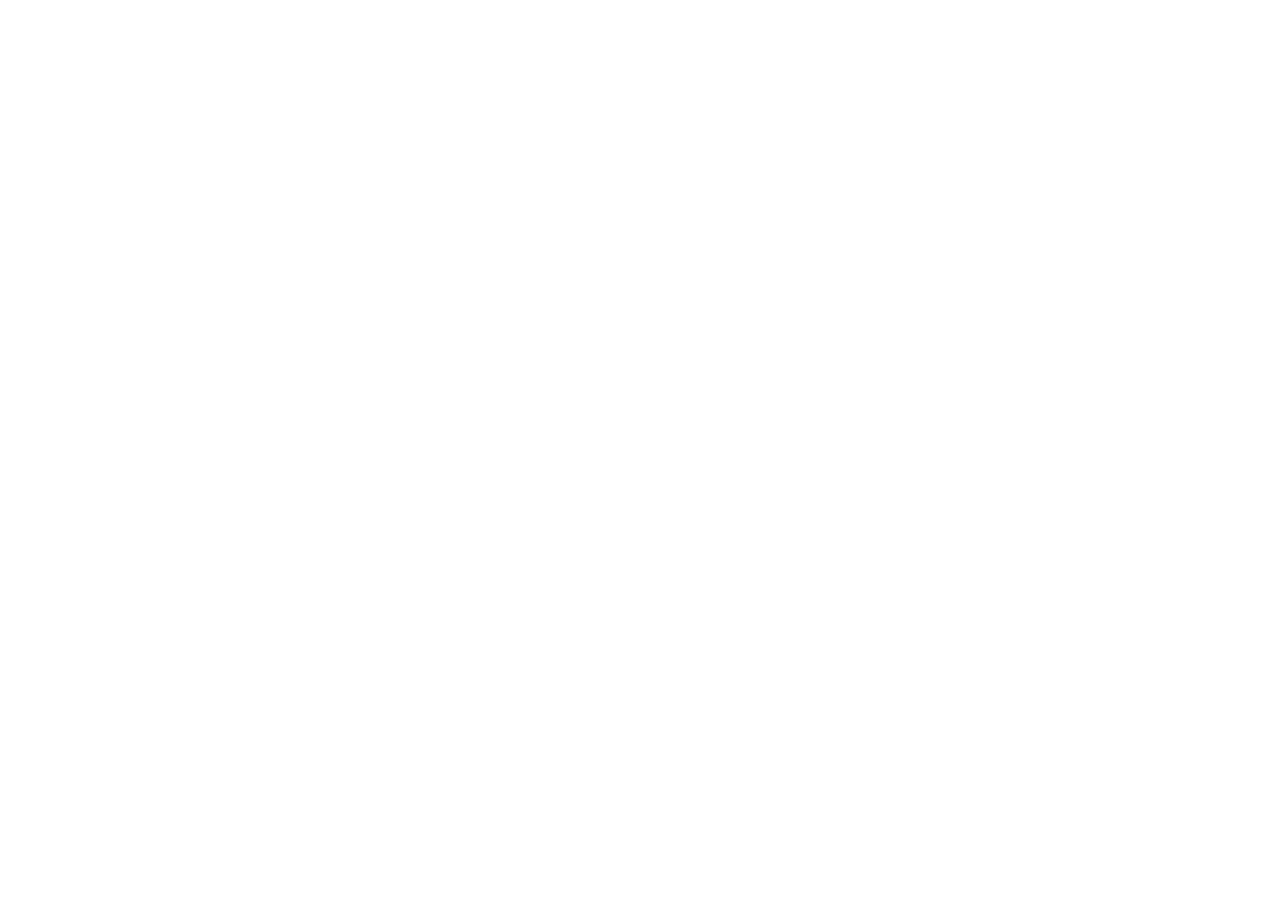
==== index.html @ 61a75cb9 "Creata struttura html" ====
<!DOCTYPE html>
<html lang="en">
<head>
    <meta charset="UTF-8">
    <meta http-equiv="X-UA-Compatible" content="IE=edge">
    <meta name="viewport" content="width=device-width, initial-scale=1.0">
    <link rel="stylesheet" href="style.css">
    <title>Html-css -shoes</title>
</head>
<body>
    
</body>
</html>
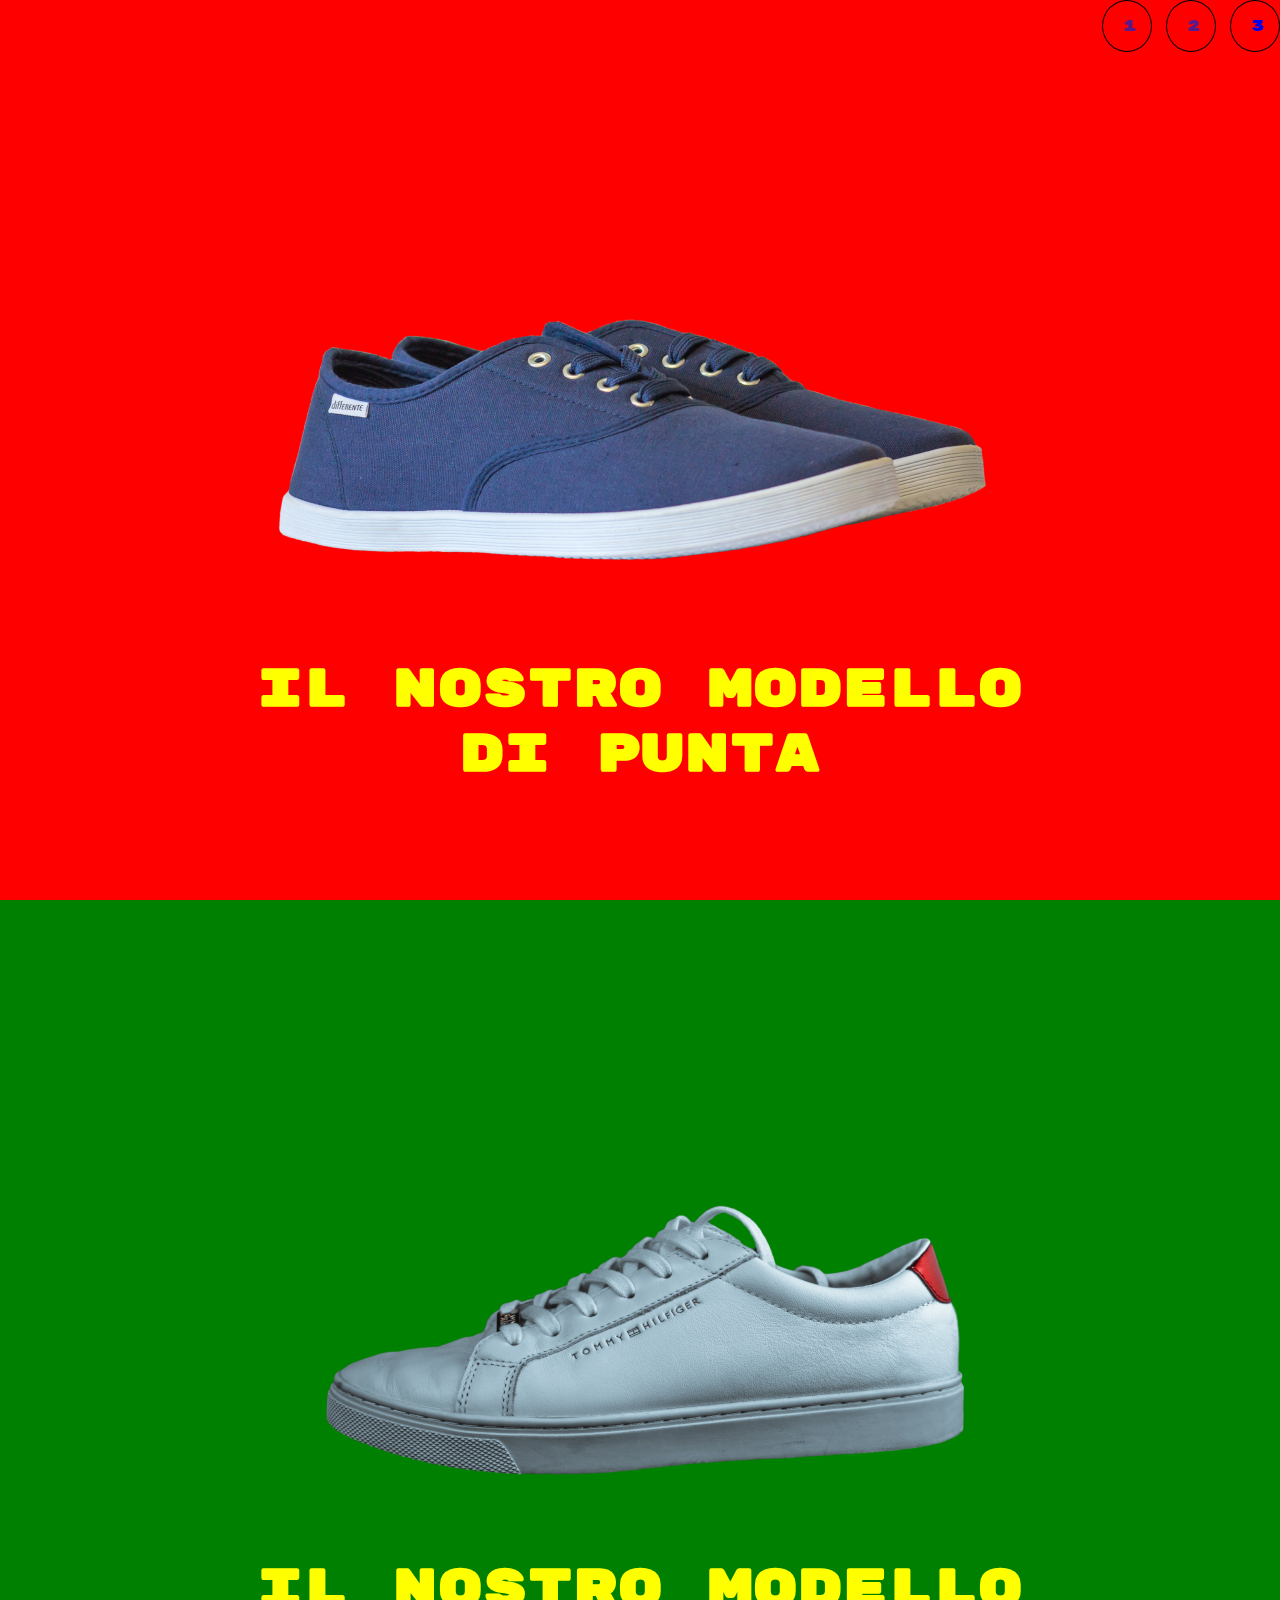
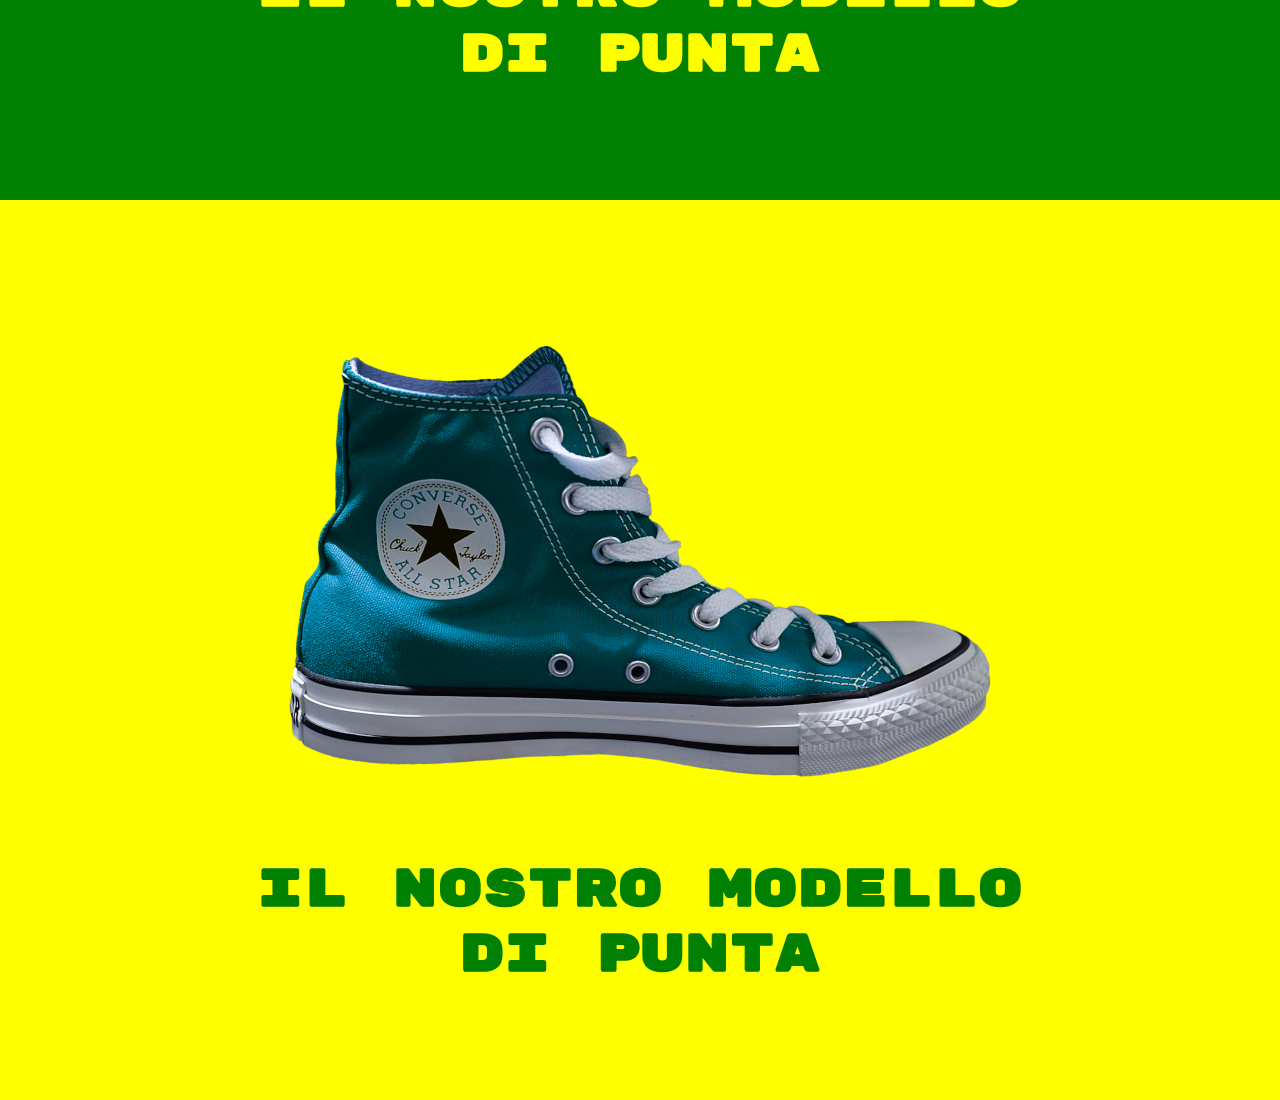
==== commit db9cfd83: "push" ====
--- a/index.html
+++ b/index.html
@@ -5,9 +5,55 @@
     <meta http-equiv="X-UA-Compatible" content="IE=edge">
     <meta name="viewport" content="width=device-width, initial-scale=1.0">
     <link rel="stylesheet" href="style.css">
+    <link rel="preconnect" href="https://fonts.googleapis.com">
+    <link rel="preconnect" href="https://fonts.gstatic.com" crossorigin>
+    <link href="https://fonts.googleapis.com/css2?family=Rubik+Mono+One&display=swap" rel="stylesheet">
     <title>Html-css -shoes</title>
 </head>
 <body>
-    
+
+    <header>
+        <nav>
+            <ol>
+                <li><a href="">1</a></li>
+                <li><a href="">2</a></li>
+                <li><a href="#">3</a></li>
+            </ol>
+        </nav>
+    </header>
+
+    <div class="container">
+        <section>            
+            <div class="box">
+                <div class="articolo">
+                    <img src="img/01.png" alt="primo paio di scarpe">
+                    <h2>Il nostro modello di punta</h2>
+                </div>
+                
+            </div>
+        </section>
+
+
+        <section>            
+            <div id="secondo" class="box">
+                <div class="articolo">
+                    <img src="img/02.png" alt="primo paio di scarpe">
+                    <h2>Il nostro modello di punta</h2>
+                </div>
+                
+            </div>
+        </section>
+
+        <section>            
+            <div id="terzo" class="box">
+                <div id="terzo-articolo" class="articolo">
+                    <img src="img/03.png" alt="primo paio di scarpe">
+                    <h2>Il nostro modello di punta</h2>
+                </div>
+                
+            </div>
+        </section>
+
+    </div>
 </body>
 </html>--- a/style.css
+++ b/style.css
@@ -0,0 +1,68 @@
+*{
+    box-sizing: border-box;
+    margin: 0;
+    padding: 0;
+    font-family: 'Rubik Mono One', sans-serif;
+}
+nav{
+
+    height: 70px; 
+    width: 100%;
+    text-align: right;
+    background-color: transparent;
+    position: fixed;
+    top: 0;
+    left: 0;
+    z-index: 999;
+
+}
+
+nav ol li {
+    display: inline-block;
+    padding: 0 20px;
+    line-height: 50px;
+    width: 50px;
+    border-radius: 50%;
+    border: 1px solid black;
+}
+
+nav ol li a {
+    display: inline-block;
+    text-decoration: none;
+    text-transform: uppercase;
+    
+    
+}
+
+
+
+.box{
+    width: 100%;
+    height: 100vh;
+    position: relative;
+    background-color: red;
+}
+.articolo{
+    position: absolute;
+    top: 50%;
+    left: 50%;
+    transform: translate(-50%, -50%);
+    text-align: center;
+    font-size: 35px;
+    color: yellow;
+    
+}
+
+#secondo{
+    background-color: green;
+}
+
+#terzo{
+    background-color: yellow;
+
+}
+
+#terzo-articolo{
+    color: green;
+}
+
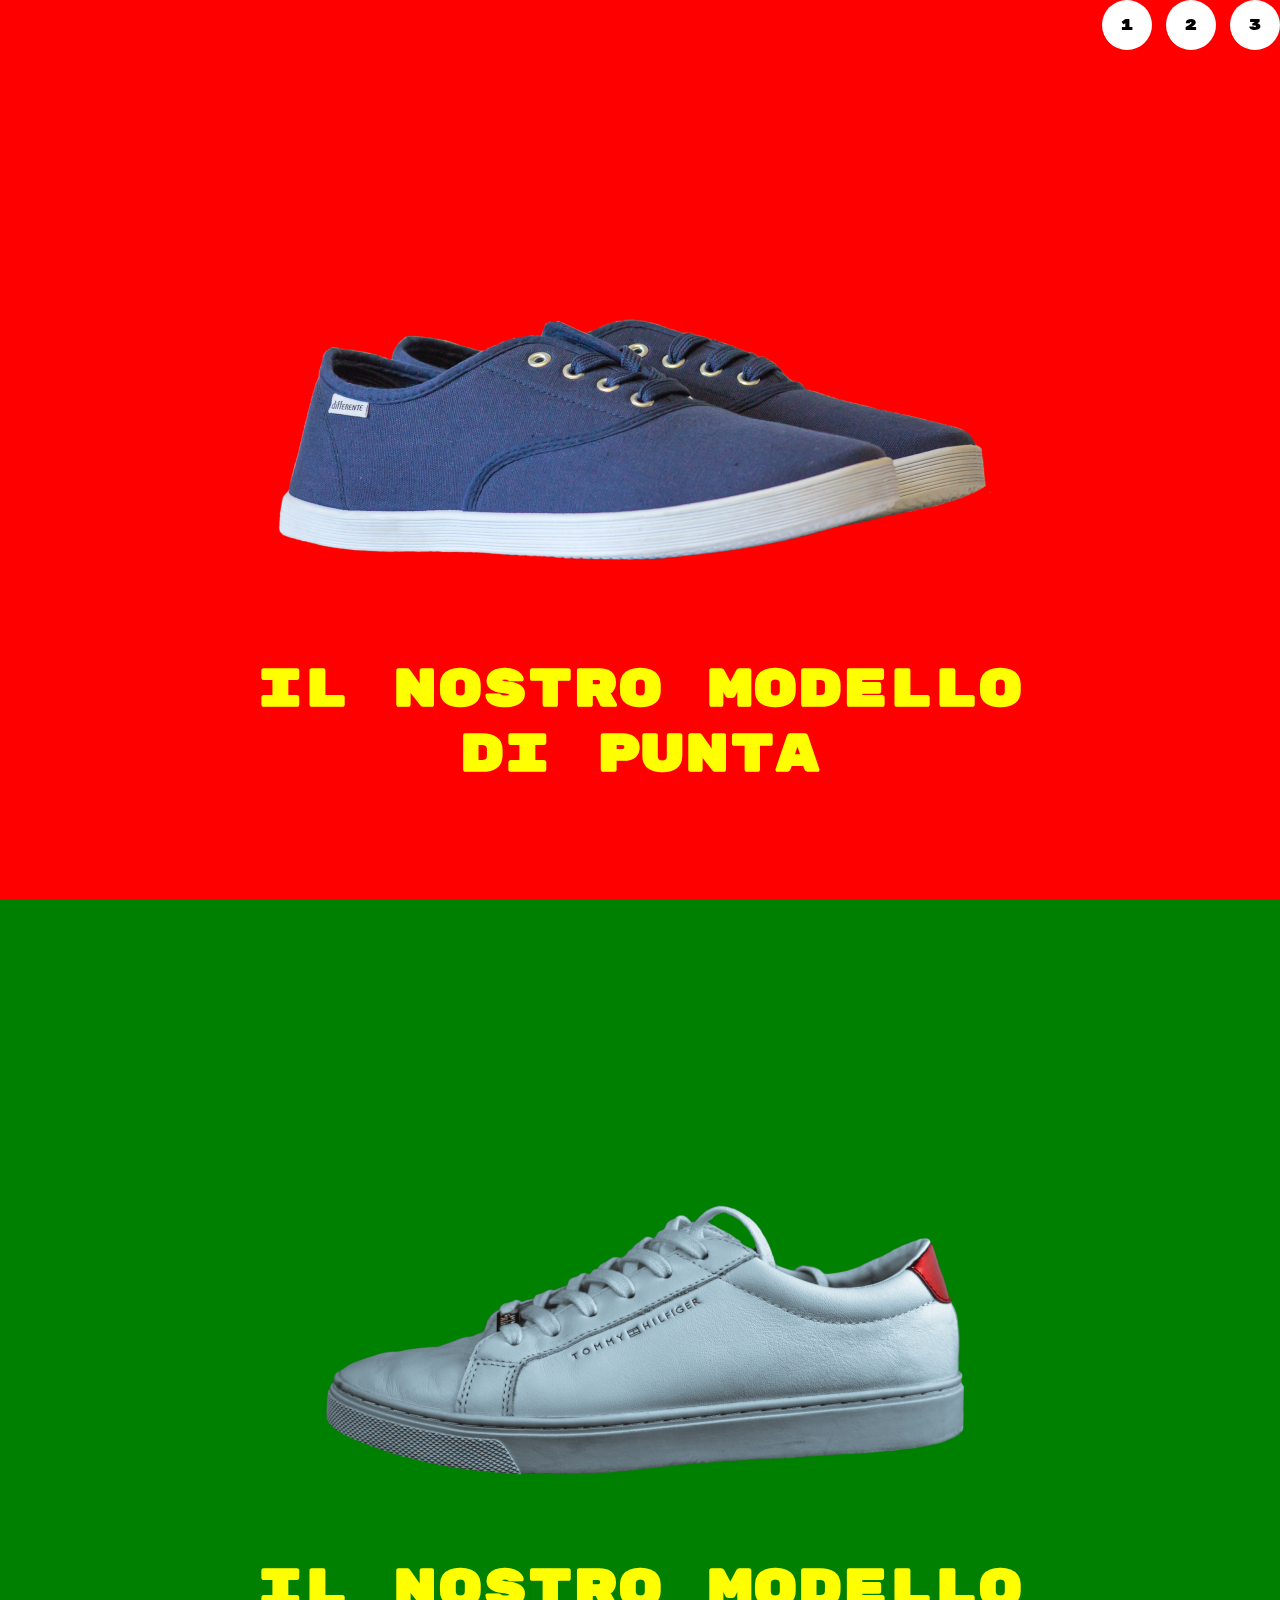
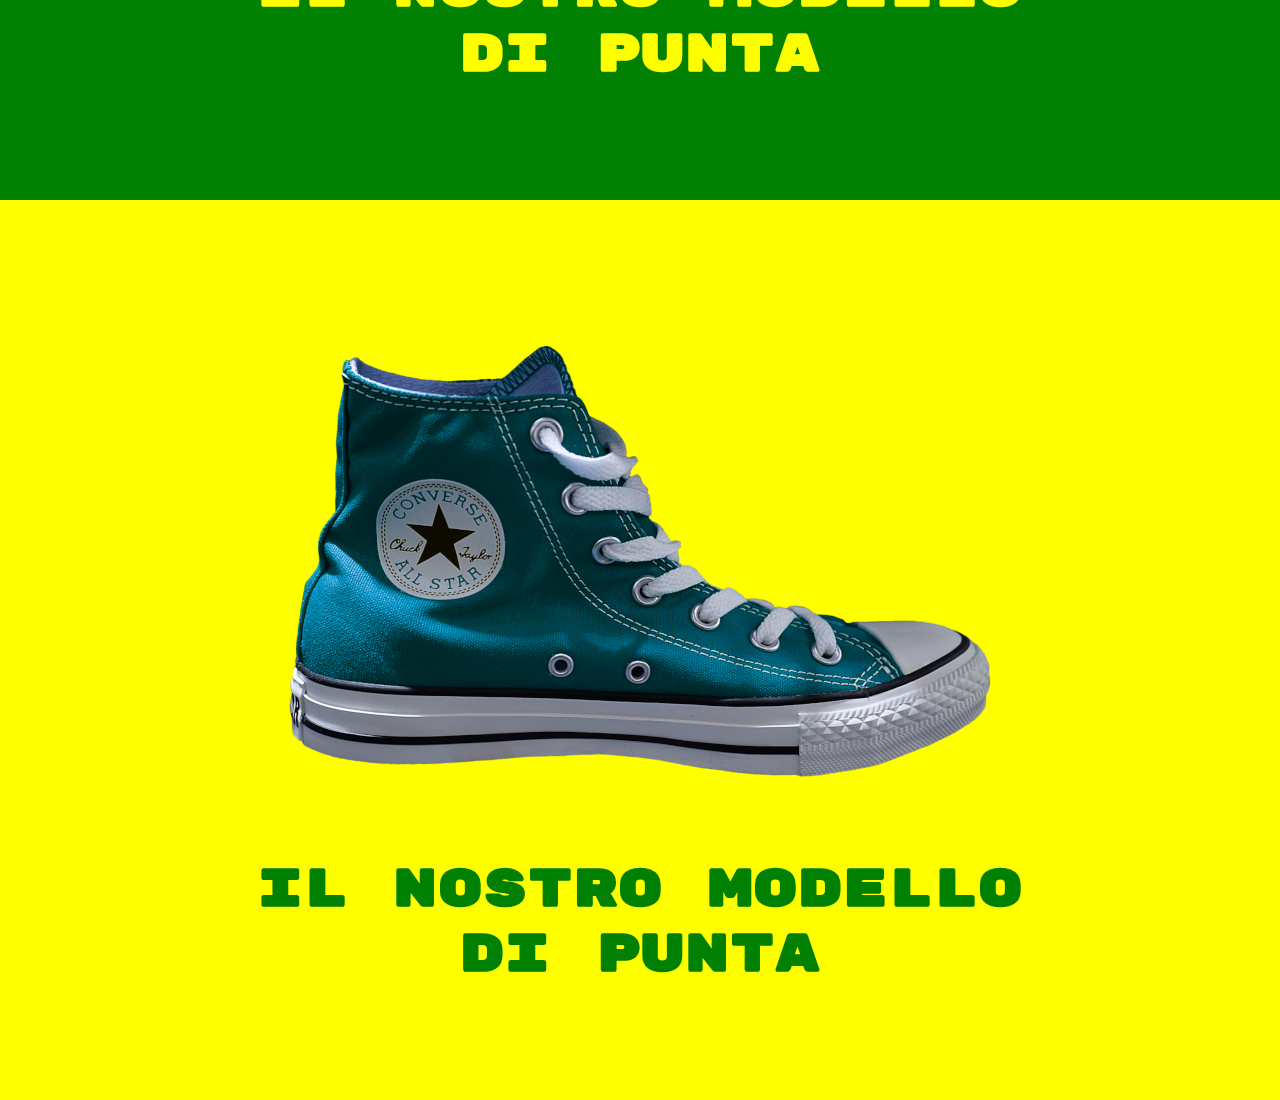
==== commit a226c4af: "Completato" ====
--- a/index.html
+++ b/index.html
@@ -11,20 +11,28 @@
     <title>Html-css -shoes</title>
 </head>
 <body>
-
+         <!-- Menù della pagina -->
     <header>
         <nav>
             <ol>
-                <li><a href="">1</a></li>
-                <li><a href="">2</a></li>
+                <li><a href="#">1</a></li>
+                <li><a href="#">2</a></li>
                 <li><a href="#">3</a></li>
             </ol>
         </nav>
     </header>
 
+    <!-- Fine menù della pagina -->
+
+    <!-- Inizio sezioni articoli -->
+
+    <!-- Inizio primo articolo -->
     <div class="container">
-        <section>            
+
+        <section id="first">  
+
             <div class="box">
+
                 <div class="articolo">
                     <img src="img/01.png" alt="primo paio di scarpe">
                     <h2>Il nostro modello di punta</h2>
@@ -32,10 +40,14 @@
                 
             </div>
         </section>
+        <!-- Fine primo articolo -->
 
 
-        <section>            
+        <!-- Inizio secondo articolo -->
+        <section id="second">   
+
             <div id="secondo" class="box">
+
                 <div class="articolo">
                     <img src="img/02.png" alt="primo paio di scarpe">
                     <h2>Il nostro modello di punta</h2>
@@ -43,9 +55,14 @@
                 
             </div>
         </section>
+        <!-- Fine secondo articolo  -->
 
-        <section>            
+
+        <!-- Inizio terzo articolo -->
+        <section id="third"> 
+                       
             <div id="terzo" class="box">
+
                 <div id="terzo-articolo" class="articolo">
                     <img src="img/03.png" alt="primo paio di scarpe">
                     <h2>Il nostro modello di punta</h2>
@@ -53,6 +70,7 @@
                 
             </div>
         </section>
+        <!-- Fine terzo articolo -->
 
     </div>
 </body>
--- a/style.css
+++ b/style.css
@@ -4,34 +4,44 @@
     padding: 0;
     font-family: 'Rubik Mono One', sans-serif;
 }
+html{
+    scroll-behavior: smooth;
+}
 nav{
 
-    height: 70px; 
+    height: 100px; 
     width: 100%;
     text-align: right;
     background-color: transparent;
     position: fixed;
-    top: 0;
-    left: 0;
     z-index: 999;
 
 }
 
 nav ol li {
-    display: inline-block;
-    padding: 0 20px;
+    display: inline-block; 
     line-height: 50px;
     width: 50px;
-    border-radius: 50%;
-    border: 1px solid black;
+
 }
 
 nav ol li a {
     display: inline-block;
     text-decoration: none;
     text-transform: uppercase;
+    text-align: center;
+    color: black;
+    line-height: 50px;
+    width: 50px;
+    border-radius: 50%;
+    border: 1px;
+    background-color: white;
     
-    
+}
+
+ol li a:hover{
+    box-shadow: 0px 4px #696969;
+
 }
 
 
